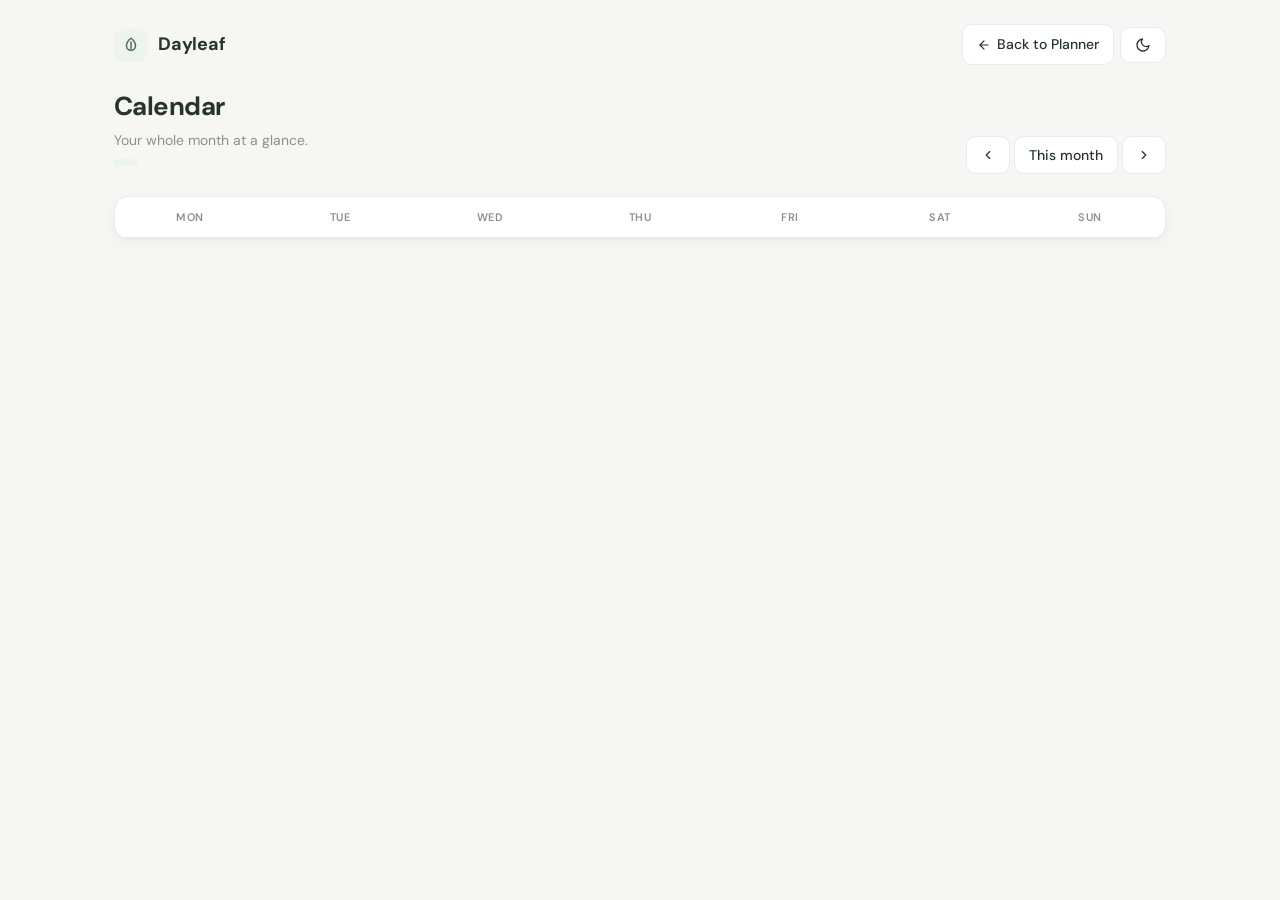
==== templates/calendar.html @ 14e038c3 "add monthly clander and pomodoro" ====
<!DOCTYPE html>
<html lang="en" data-theme="light">
<head>
  <meta charset="UTF-8" />
  <meta name="viewport" content="width=device-width, initial-scale=1.0" />
  <title>Calendar — Dayleaf</title>
  <link rel="preconnect" href="https://fonts.googleapis.com" />
  <link rel="preconnect" href="https://fonts.gstatic.com" crossorigin />
  <link href="https://fonts.googleapis.com/css2?family=DM+Sans:wght@400;500;600;700&display=swap" rel="stylesheet" />
  <style>
    :root {
      --green: #718F78; --green-dark: #4E6C56; --green-light: #EDF4ED;
      --bg: #F6F7F4; --white: #FFFFFF; --text: #26342C; --muted: #89938A;
      --border: #E9EDE7; --muted-bg: #F2F4F0;
      --amber: #D9A441; --rose: #C9758B;
      --radius: 14px;
      --shadow: 0 1px 2px rgba(38,52,44,.04), 0 4px 14px rgba(38,52,44,.04);
      --font: 'DM Sans', -apple-system, BlinkMacSystemFont, 'Segoe UI', Roboto, sans-serif;
    }
    [data-theme="dark"] {
      --green: #8FB197; --green-dark: #A7C7AE; --green-light: #24322A;
      --bg: #171B18; --white: #1F2521; --text: #E7ECE7; --muted: #98A29A;
      --border: #2C332D; --muted-bg: #242A25;
      --shadow: 0 1px 2px rgba(0,0,0,.3), 0 4px 14px rgba(0,0,0,.2);
    }
    * { box-sizing: border-box; }
    html, body { margin: 0; padding: 0; }
    body { font-family: var(--font); background: var(--bg); color: var(--text); font-size: 15px; line-height: 1.5; -webkit-font-smoothing: antialiased; min-height: 100vh; }
    button { font-family: inherit; cursor: pointer; }

    .wrap { max-width: 1100px; margin: 0 auto; padding: 24px 24px 48px; }

    .topbar { display: flex; justify-content: space-between; align-items: center; gap: 12px; flex-wrap: wrap; margin-bottom: 22px; }
    .brand { display: flex; align-items: center; gap: 10px; text-decoration: none; color: var(--text); }
    .brand-mark { width: 34px; height: 34px; border-radius: 10px; background: var(--green-light); color: var(--green-dark); display: grid; place-items: center; }
    .brand-name { font-weight: 700; font-size: 18px; letter-spacing: -0.01em; }
    .topbar-actions { display: flex; gap: 6px; align-items: center; flex-wrap: wrap; }

    .btn { border: 1px solid transparent; border-radius: 10px; padding: 9px 14px; font-size: 14px; font-weight: 500; display: inline-flex; align-items: center; justify-content: center; gap: 6px; transition: background .15s ease; white-space: nowrap; text-decoration: none; }
    .btn-primary { background: var(--green); color: #fff; }
    .btn-primary:hover { background: var(--green-dark); }
    .btn-ghost { background: var(--white); border-color: var(--border); color: var(--text); }
    .btn-ghost:hover { background: var(--muted-bg); }
    .theme-toggle .icon-sun { display: none; }
    [data-theme="dark"] .theme-toggle .icon-sun { display: block; }
    [data-theme="dark"] .theme-toggle .icon-moon { display: none; }

    .month-header { display: flex; justify-content: space-between; align-items: flex-end; gap: 16px; flex-wrap: wrap; margin-bottom: 22px; }
    .page-title { margin: 0; font-size: 26px; font-weight: 700; letter-spacing: -0.02em; }
    .page-subtitle { margin: 4px 0 0; color: var(--muted); font-size: 14px; }
    .month-label { display: inline-block; font-size: 12px; font-weight: 600; padding: 4px 12px; border-radius: 999px; background: var(--green-light); color: var(--green-dark); margin-top: 6px; }
    .month-nav { display: flex; gap: 4px; flex-wrap: wrap; }

    .calendar-card { background: var(--white); border: 1px solid var(--border); border-radius: var(--radius); box-shadow: var(--shadow); overflow: hidden; }
    .weekdays { display: grid; grid-template-columns: repeat(7, 1fr); border-bottom: 1px solid var(--border); }
    .weekdays div { padding: 12px 8px; text-align: center; font-size: 11px; text-transform: uppercase; letter-spacing: .06em; color: var(--muted); font-weight: 600; }
    .grid { display: grid; grid-template-columns: repeat(7, 1fr); }
    .cell {
      border-right: 1px solid var(--border);
      border-bottom: 1px solid var(--border);
      min-height: 120px;
      padding: 8px;
      cursor: pointer;
      display: flex;
      flex-direction: column;
      gap: 4px;
      min-width: 0;
      transition: background .12s ease;
    }
    .cell:nth-child(7n) { border-right: 0; }
    .cell:hover { background: var(--muted-bg); }
    .cell.other-month { background: var(--muted-bg); opacity: .55; }
    .cell.today { background: var(--green-light); }
    .cell.selected { box-shadow: inset 0 0 0 2px var(--green); }
    .cell-top { display: flex; justify-content: space-between; align-items: center; }
    .cell-day { font-size: 13px; font-weight: 700; }
    .cell-count { font-size: 10px; font-weight: 700; padding: 1px 6px; border-radius: 999px; background: var(--green); color: #fff; }
    .cell-count.empty { background: var(--muted-bg); color: var(--muted); }
    .cell-task {
      font-size: 11px;
      padding: 2px 6px;
      border-radius: 4px;
      background: var(--muted-bg);
      overflow: hidden;
      text-overflow: ellipsis;
      white-space: nowrap;
    }
    .cell-task.done { color: var(--muted); text-decoration: line-through; opacity: .7; }
    .cell-more { font-size: 10px; color: var(--muted); font-weight: 600; }
    .cell-dot { width: 6px; height: 6px; border-radius: 50%; display: inline-block; flex-shrink: 0; }
    .priority-dot-low { background: #8FA678; }
    .priority-dot-medium { background: var(--amber); }
    .priority-dot-high { background: var(--rose); }

    /* Modal */
    .modal-backdrop { position: fixed; inset: 0; background: rgba(0,0,0,.45); display: grid; place-items: center; padding: 16px; z-index: 100; }
    .modal-backdrop.hidden { display: none; }
    .modal { background: var(--white); color: var(--text); border-radius: var(--radius); width: 100%; max-width: 480px; max-height: calc(100vh - 32px); display: flex; flex-direction: column; overflow: hidden; box-shadow: 0 20px 60px rgba(0,0,0,.3); }
    .modal-head { display: flex; justify-content: space-between; align-items: center; padding: 16px 20px; border-bottom: 1px solid var(--border); flex-shrink: 0; }
    .modal-head h3 { margin: 0; font-size: 16px; font-weight: 600; }
    .modal-head .date-label { color: var(--muted); font-size: 13px; margin-top: 2px; }
    .icon-btn { background: transparent; border: 0; color: var(--muted); padding: 4px 8px; border-radius: 8px; display: grid; place-items: center; }
    .icon-btn:hover { background: var(--muted-bg); color: var(--text); }
    .modal-body { padding: 12px 16px 18px; overflow-y: auto; }

    .task-item { display: flex; align-items: center; gap: 10px; padding: 10px 12px; border: 1px solid var(--border); border-radius: 10px; background: var(--white); margin-bottom: 8px; }
    .task-item.done { opacity: .6; }
    .task-check { width: 18px; height: 18px; accent-color: var(--green); cursor: pointer; flex-shrink: 0; }
    .task-body { flex: 1; min-width: 0; }
    .task-title { font-size: 14px; font-weight: 500; overflow: hidden; text-overflow: ellipsis; white-space: nowrap; }
    .task-item.done .task-title { color: var(--muted); text-decoration: line-through; }
    .task-meta { display: flex; gap: 8px; flex-wrap: wrap; font-size: 11px; color: var(--muted); margin-top: 2px; }
    .priority-dot { display: inline-block; width: 8px; height: 8px; border-radius: 50%; margin-right: 4px; vertical-align: middle; }

    .empty { text-align: center; padding: 26px 16px; color: var(--muted); font-size: 14px; }

    .toast-container { position: fixed; bottom: 20px; right: 20px; display: flex; flex-direction: column; gap: 8px; z-index: 200; max-width: calc(100vw - 40px); }
    .toast { background: var(--text); color: var(--white); padding: 10px 16px; border-radius: 10px; font-size: 13px; box-shadow: 0 4px 16px rgba(0,0,0,.2); animation: slideIn .2s ease; }
    .toast.error { background: #a33; }
    .toast.success { background: var(--green-dark); }
    @keyframes slideIn { from { transform: translateY(8px); opacity: 0; } to { transform: none; opacity: 1; } }

    @media (max-width: 720px) {
      .wrap { padding: 16px 12px 32px; }
      .cell { min-height: 90px; padding: 6px; }
      .cell-task { font-size: 10px; padding: 1px 4px; }
      .weekdays div { font-size: 10px; padding: 8px 4px; }
      .page-title { font-size: 22px; }
    }
    @media (max-width: 480px) {
      .cell { min-height: 72px; padding: 4px; }
      .cell-task { display: none; }
      .cell-more { display: block; }
      .toast-container { right: 10px; left: 10px; bottom: 10px; max-width: none; }
      .toast { width: 100%; }
    }
  </style>
</head>
<body>
  <div class="wrap">
    <header class="topbar">
      <a href="/" class="brand">
        <div class="brand-mark">
          <svg viewBox="0 0 24 24" width="18" height="18" fill="none" stroke="currentColor" stroke-width="2" stroke-linecap="round" stroke-linejoin="round">
            <path d="M12 3C8 6 6 9 6 13a6 6 0 0 0 12 0c0-4-2-7-6-10z"/>
            <path d="M12 8v9"/>
          </svg>
        </div>
        <span class="brand-name">Dayleaf</span>
      </a>
      <div class="topbar-actions">
        <a href="/" class="btn btn-ghost">
          <svg viewBox="0 0 24 24" width="14" height="14" fill="none" stroke="currentColor" stroke-width="2" stroke-linecap="round" stroke-linejoin="round">
            <path d="M19 12H5M12 19l-7-7 7-7"/>
          </svg>
          Back to Planner
        </a>
        <button class="btn btn-ghost theme-toggle" id="theme-toggle" type="button" title="Toggle theme">
          <svg class="icon-moon" viewBox="0 0 24 24" width="16" height="16" fill="none" stroke="currentColor" stroke-width="2" stroke-linecap="round" stroke-linejoin="round"><path d="M21 12.8A9 9 0 1 1 11.2 3a7 7 0 0 0 9.8 9.8z"/></svg>
          <svg class="icon-sun" viewBox="0 0 24 24" width="16" height="16" fill="none" stroke="currentColor" stroke-width="2" stroke-linecap="round" stroke-linejoin="round"><circle cx="12" cy="12" r="4"/><path d="M12 2v2M12 20v2M2 12h2M20 12h2M4.9 4.9l1.4 1.4M17.7 17.7l1.4 1.4M4.9 19.1l1.4-1.4M17.7 6.3l1.4-1.4"/></svg>
        </button>
      </div>
    </header>

    <div class="month-header">
      <div>
        <h1 class="page-title">Calendar</h1>
        <p class="page-subtitle">Your whole month at a glance.</p>
        <span class="month-label" id="month-label"></span>
      </div>
      <div class="month-nav">
        <button class="btn btn-ghost" id="prev-month" type="button" title="Previous month">
          <svg viewBox="0 0 24 24" width="14" height="14" fill="none" stroke="currentColor" stroke-width="2" stroke-linecap="round" stroke-linejoin="round"><path d="M15 18l-6-6 6-6"/></svg>
        </button>
        <button class="btn btn-ghost" id="this-month" type="button">This month</button>
        <button class="btn btn-ghost" id="next-month" type="button" title="Next month">
          <svg viewBox="0 0 24 24" width="14" height="14" fill="none" stroke="currentColor" stroke-width="2" stroke-linecap="round" stroke-linejoin="round"><path d="M9 6l6 6-6 6"/></svg>
        </button>
      </div>
    </div>

    <div class="calendar-card">
      <div class="weekdays">
        <div>Mon</div><div>Tue</div><div>Wed</div><div>Thu</div><div>Fri</div><div>Sat</div><div>Sun</div>
      </div>
      <div class="grid" id="month-grid"></div>
    </div>

    <!-- DAY MODAL -->
    <div class="modal-backdrop hidden" id="day-modal">
      <div class="modal" role="dialog" aria-modal="true">
        <div class="modal-head">
          <div>
            <h3 id="day-modal-title">Tasks</h3>
            <div class="date-label" id="day-modal-date"></div>
          </div>
          <button class="icon-btn" id="close-day-modal" type="button" aria-label="Close">
            <svg viewBox="0 0 24 24" width="18" height="18" fill="none" stroke="currentColor" stroke-width="2" stroke-linecap="round" stroke-linejoin="round"><path d="M18 6L6 18M6 6l12 12"/></svg>
          </button>
        </div>
        <div class="modal-body" id="day-modal-body"></div>
      </div>
    </div>

    <div class="toast-container" id="toast-container"></div>
  </div>

  <script src="/js/calendar.js"></script>
</body>
</html>
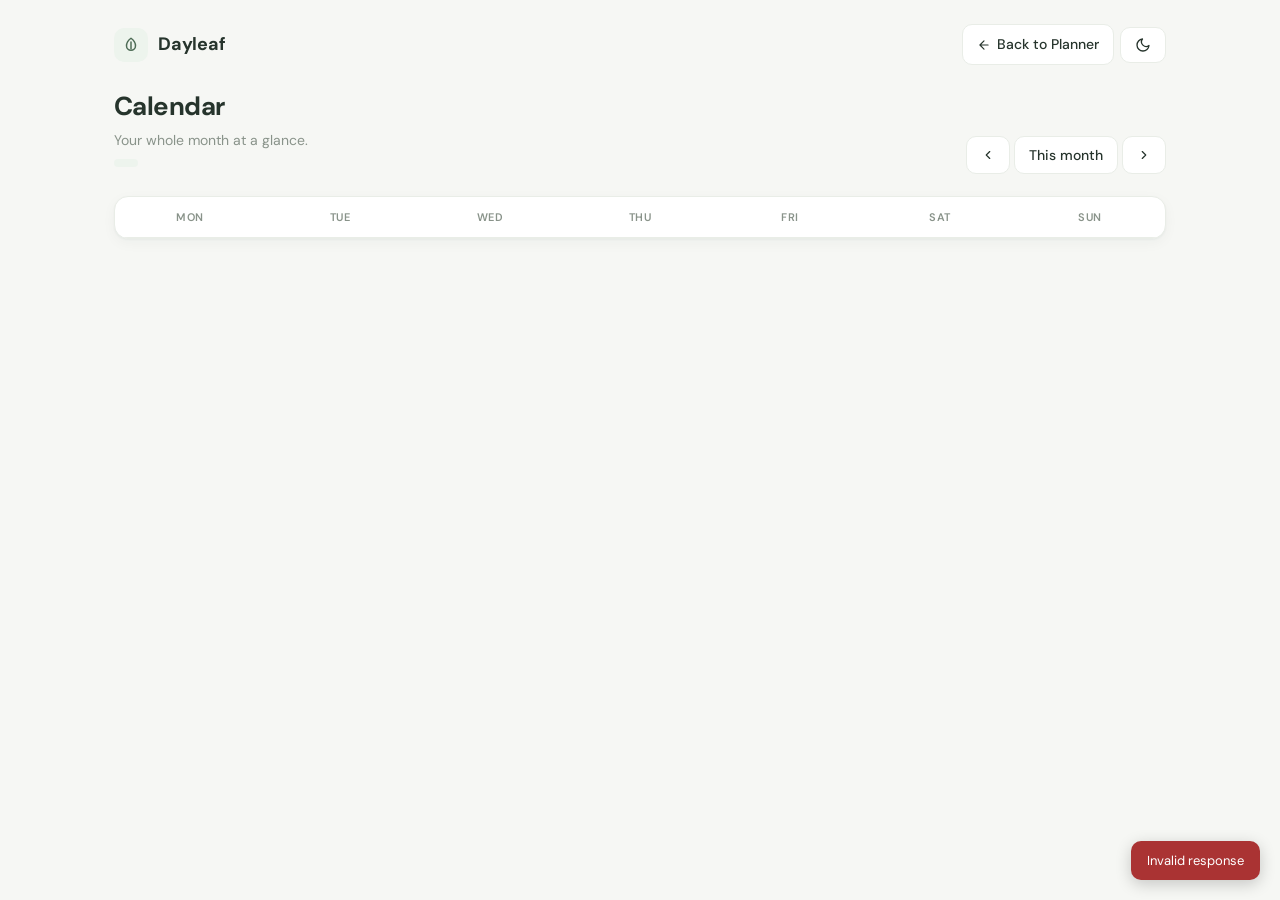
==== commit e662abee: "search bar" ====
--- a/templates/calendar.html
+++ b/templates/calendar.html
@@ -74,8 +74,18 @@
     .cell.selected { box-shadow: inset 0 0 0 2px var(--green); }
     .cell-top { display: flex; justify-content: space-between; align-items: center; }
     .cell-day { font-size: 13px; font-weight: 700; }
-    .cell-count { font-size: 10px; font-weight: 700; padding: 1px 6px; border-radius: 999px; background: var(--green); color: #fff; }
-    .cell-count.empty { background: var(--muted-bg); color: var(--muted); }
+    
+    /* اصلاح استایل بج تعداد تسک */
+    .cell-count {
+      font-size: 10px;
+      font-weight: 700;
+      padding: 1px 5px;
+      border-radius: 999px;
+      background: var(--green);
+      color: #fff;
+      line-height: 1.2;
+    }
+
     .cell-task {
       font-size: 11px;
       padding: 2px 6px;
